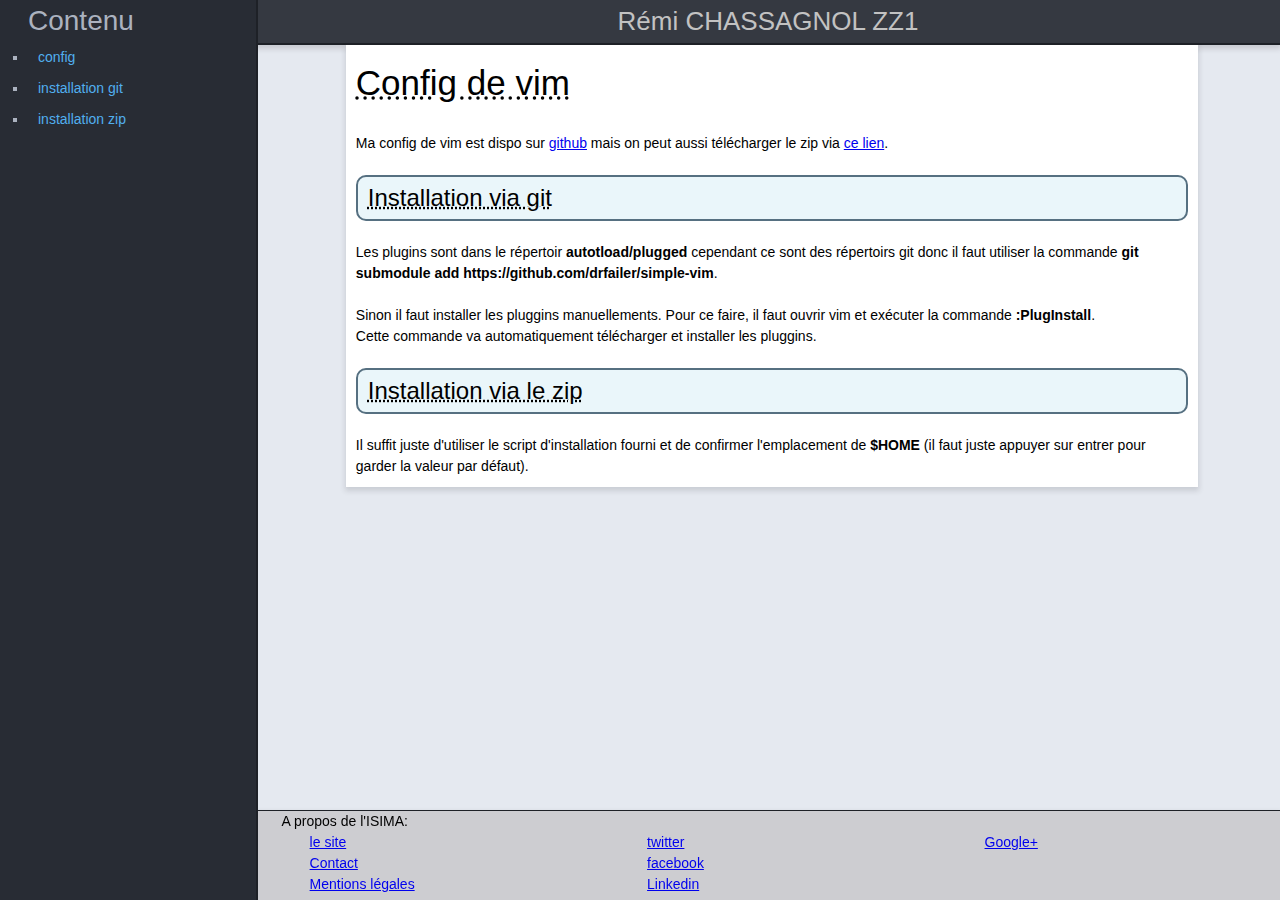
==== index.html @ ee319c52 "base" ====
<!doctype html>

<html>
  <head>
    <meta charset="utf-8"/>
    <title>Rémi CHASSAGNOL</title>
    <link rel="stylesheet" href="./styles/default.css" />
    <link rel="stylesheet" href="./styles/main-style.css" />
  </head>

  <body>
    <header>
      <h1>Rémi CHASSAGNOL ZZ1</h1>
    </header>

    <main>

    <h1 id="vimconf">Config de vim</h1>

    <p>
      Ma config de vim est dispo sur <a href="https://github.com/drfailer/simple-vim">github</a>
      mais on peut aussi télécharger le zip via <a href="./ressources/vimconf.zip">ce lien</a>.
    </p>

    <h2 id="git-install">Installation via git</h2>

    <p>
      Les plugins sont dans le répertoir <strong>autotload/plugged</strong> cependant
      ce sont des répertoirs git donc il faut utiliser la commande
      <strong>git submodule add https://github.com/drfailer/simple-vim</strong>.
    </p>

    <p>
      Sinon il faut installer les pluggins manuellements. Pour ce faire, il faut
      ouvrir vim et exécuter la commande <strong>:PlugInstall</strong>.</br>
      Cette commande va automatiquement télécharger et installer les pluggins.
    </p>

    <h2 id="zip-install">Installation via le zip</h2>

    <p>
      Il suffit juste d'utiliser le script d'installation fourni et de confirmer
      l'emplacement de <strong>$HOME</strong> (il faut juste appuyer sur entrer
      pour garder la valeur par défaut).
    </p>

    </main>

        <nav class="table-of-content">
        <ul>
            <li id="toc-title">Contenu</li>
            <li><a href="#vimconf" target="_self">config</a></li>
            <li><a href="#git-install" target="_self">installation git</a></li>
            <li><a href="#zip-install" target="_self">installation zip</a></li>
        </ul>
    </nav>

    <footer>
        <p>A propos de l'ISIMA:</p>
        <div class="footer-links">
            <ul id="footer-c1">
                <li><a href="https://www.isima.fr/">le site</a></li>
                <li><a href="https://www.isima.fr/contact/">Contact</a></li>
                <li><a href="https://www.isima.fr/mentions-legales/">Mentions légales</a></li>
                <li><a href="https://twitter.com/isima5">twitter</a></li>
                <li><a href="https://www.facebook.com/ISIMA.Auvergne">facebook</a></li>
                <li><a href="https://www.linkedin.com/school/l'isima-clermont-ferrand/">Linkedin</a></li>
                <li><a href="https://plus.google.com/+ISIMAClermontFerrand/">Google+</a></li>
            </ul>
        </div>
    </footer>

  </body>
</html>
---- styles/default.css ----
/* ----------------------------- */
/* ==reset */
/* ----------------------------- */

/* base font-size corresponds to 10px and is adapted to rem unit */
html {
	font-size: 62.5%;
}
body {
	background-color: #fff;
	color: #000;
	font-family: "Century Gothic", helvetica, arial, sans-serif;
	font-size: 1.4em; /* equiv 14px */
	line-height: 1.5; /* adapt to your design */
}

/* font-sizing for content */
/* preserve vertical-rythm, thanks to http://soqr.fr/vertical-rhythm/ */
p,
ul,
ol,
dl,
blockquote,
pre,
td,
th,
label,
textarea,
caption,
details,
figure,
hgroup {
	font-size: 1em; /* equiv 14px */
	line-height: 1.5;
	margin: 1.5em 0 0;
}
h1, .h1-like {
	font-size: 1.8571em; /* equiv 26px */
	font-weight: normal;
	line-height: 1.6154em;
	margin: .8077em 0 0 0;
}
h2, .h2-like {
	font-size: 1.7143em; /* equiv 24px */
	font-weight: normal;
	line-height: 1.75em;
	margin: .875em 0 0 0;
}
h3, .h3-like {
	font-size: 1.5714em; /* equiv 22px */
	font-weight: normal;
	line-height: 1.909em;
	margin: .9545em 0 0 0;
}
h4, .h4-like {
	font-size: 1.4286em; /* equiv 20px */
	font-weight: normal;
	line-height: 1.05em;
	margin:  1.05em 0 0 0;
}
h5, .h5-like {
	font-size: 1.2857em; /* equiv 18px */
	font-weight: normal;
	line-height: 1.1667em;
	margin:  1.1667em 0 0 0;
}
h6, .h6-like {
	font-size: 1.1429em; /* equiv 16px */
	font-weight: normal;
	line-height: 1.3125em;
	margin:  1.3125em 0 0 0;
}

/* alternate font-sizing */
.smaller {
	font-size: .7143em; /* equiv 10px */
	line-height: 2.1em;
}
.small {
	font-size: .8571em; /* equiv 12px */
	line-height: 1.75em;
}
.big {
	font-size: 1.1429em; /* equiv 16px */
	line-height: 1.3125em;
}
.bigger {
	font-size: 1.2857em; /* equiv 18px */
	line-height: 1.1667em;
}
.biggest {
	font-size: 1.4286em; /* equiv 20px */
	line-height: 1.05em;
}

/* soft reset */
html,
body,
textarea,
figure,
label {
	margin: 0;
	padding: 0;
}
ul,
ol {
	padding-left: 2em;
}
code,
pre,
samp {
	white-space: pre-wrap;
	font-family: consolas, 'DejaVu Sans Mono', courier, monospace;
}
code { line-height: 1em; }
table { margin-bottom: 1.5em; }

/* avoid top margins on first content element */
p:first-child,
ul:first-child,
ol:first-child,
dl:first-child,
blockquote:first-child,
pre:first-child,
h1:first-child,
h2:first-child,
h3:first-child,
h4:first-child,
h5:first-child,
h6:first-child {
	margin-top: 0;
}

/* avoid margins on nested elements */
li p,
li ul,
li ol {
	margin-top: 0;
	margin-bottom: 0;
}

/* HTML5 tags */
article, aside, details, figcaption, figure, footer, header, hgroup, nav, section {
	display: block;
}

/* max values */
img, table, td, blockquote, code, pre, textarea, input, video {
	max-width: 100%;
}

/* you shall not pass */
div, textarea, table, td, th, code, pre, samp {
	word-wrap: break-word;
	-webkit-hyphens: auto;
	-moz-hyphens: auto;
	-ms-hyphens: auto;
	-o-hyphens: auto;
	hyphens: auto;
}

/* pictures */
img {
	width: auto;
	height: auto;
	vertical-align: middle;
}
a img { border: 0; }

/* scripts */
body > script {display: none !important;}

/* skip-links */
.skip-links {
	position: absolute;
}
.skip-links a {
	position: absolute;
	left: -9999px;
	padding: 0.5em;
	background: #000;
	color:#fff;
	text-decoration: none;
}
.skip-links a:focus {
	position: static;
}


/* --- STYLES DE BASE SUPPLÉMENTAIRES --- */

/* Met en évidence les abréviations (ayant un attribut title) */
abbr[title] {
  border-bottom: 1px dotted;
  cursor: help;
}

/* Met en évidence les citations */
blockquote {
  margin: .75em 0 .75em 20px;
  padding: 0 0 0 10px;
  border-left: solid 2px #ddd;
}
q, cite {
  font-style: italic;
}
q cite, q q {
  font-style: normal
}

/* Supprime les guillemets automatiques (citations courtes) */
q {
  quotes: none;
}
q:before, q:after {
  content: ""; /* Nécessaire pour Safari/Chrome */
}

/* Rapproche les paragraphes dans les listes et citations */
blockquote p, li p {
  margin: .5em 0;
}

/* Styles de base pour les listes de définition */
dl {
  margin: .75em 0;
}
dt {
  margin: .75em 0 0 0;
  font-weight: bold;
}
dd {
  margin: .25em 0 .25em 32px;
}

/* Mise en forme simple pour les tableaux */
table {
  margin: 0;
  border: 1px solid gray; /* Pas de bordure = "none". */
  border-collapse: collapse; /* Valeur par défaut: "separate". */
  border-spacing: 0;
}
table td, table th {
  padding: 4px; /* Pas de retrait autour du texte = "0". */
  border: 1px solid #ccc; /* Pas de bordure = "none". */
  vertical-align: top; /* Valeur par défaut: "middle" */
}

/* Conteneurs sémantiques de HTML 5 */
article, aside, dialog, figure, footer, header,
hgroup, menu, nav, section {
  display: block;
}
---- styles/main-style.css ----
/* main css stylesheet */

/*
body {
  background-color: #e7e9eb;
  padding: 0 0 0 0;
  margin: 0;
}


h1 {
  text-align: center;
}

h2 {
  text-decoration: underline dotted;
  margin-left: 20px;
}
*/


/* body */

body {
  background-color: #e5e9f0;
}

/* footer */

footer {
  position: fixed;
  bottom: 0;
  background-color: #cdcdd1;
  width: 100%;
  border-top: 1px #1E2127 solid;
  box-shadow: 0 3px 5px 1px rgba(54, 50, 57, 0.16);
  padding-bottom: 5px;
  z-index: -100;
}

div.footer-links {
  columns: 3;
}

footer ul {
  list-style-type: none;
  height: 10px;
  width: 60%;
  margin-bottom: 20px;
  margin-top: 0;
}

/* Table of content */

.table-of-content
{
  height: 85px;
  width: 100%;
  max-width: 300px;
  top: 0;
  left: 0;
  border-right: 2px #1E2127 solid;
  background-color: #282C34;
  position: fixed;
  overflow-y: auto;
  overflow-x: hidden;
}

#toc-title
{
  list-style-type: none;
  font-size: 200%;
}

nav[class="table-of-content"] a
{
  transition-property:background-color;
  transition-duration: 0.5s;
  color : #51afef;
}

nav[class="table-of-content"] a:hover
{
  background-color : #2F323A;
}

.table-of-content ul
{
  list-style-type: square;
  width: auto;
  color: #ABB2BF;
  display: block;
  columns: 2;
}

.table-of-content a
{
  padding: 5px 5px 5px 10px;
  text-decoration: none;
  display: block;
}

:target
{
  background-color : #D4DBFC;
}

nav[class="table-of-content"] a:visited
{
  color : #51afef;
}


/* Bouton connection */

a.connection-button {
  border-radius: 10px;
  border: 1px solid black;
  box-shadow: 0 3px 5px 1px rgba(0, 0, 0, 0.16);
  background-color: #222bbc;
  padding: 2px 2px 2px 2px;
  display: flex;
  justify-content: center;
  margin-left: 30%;
  margin-right: 30%;
  margin-top: 5%;
  min-width: 40%;
}

a.connection-button:hover {
  background-color: #464dbf;
}


/* Access to other pages */

aside {
  width: 100%;
  margin-top: 1%;
  margin-bottom: 1%;
}

aside nav {
  display: flex;
  justify-content: center;
  flex-direction: row;
  list-style-type: none;
}

div.link-form {
  width: 100%;
  margin-top: 1%;
  margin-bottom: 1%;
  display: flex;
  justify-content: center;
  flex-direction: row;
  list-style-type: none;
}

#left-link {
  display: flex;
  justify-content: center;
  width: 50%;
  border-radius: 10px;
  border: solid 1px rgb(49, 52, 64);
  background-color: #ffffff;
  box-shadow: 0 3px 5px 1px rgba(64, 60, 67, 0.16);
  margin-right: 1%;
  text-decoration: none;
}

#right-link {
  display: flex;
  justify-content: center;
  width: 50%;
  border-radius: 10px;
  border: solid 1px rgb(49, 52, 64);
  background-color: #ffffff;
  box-shadow: 0 3px 5px 1px rgba(64, 60, 67, 0.16);
  margin-left: 1%;
  text-decoration: none;
}

#right-link:hover {
  background-color: #adb1c6;
}

#left-link:hover {
  background-color: #adb1c6;
}

/* Main */

main {
  padding: 0.8% 0.8% 0.8% 0.8%;
  display: flex;
  flex-direction: column;
  justify-content: right;
  box-shadow: 0 3px 5px 1px rgba(64, 60, 67, 0.16);
  background-color: #ffffff;
}

main h1 {
  font-size: 250%;
  text-decoration: underline dotted;
}

main h2
{
  text-decoration: underline dotted;
  border-radius: 10px;
  border: 2px solid #567081;
  padding-left: 10px;
  background-color: #EAF6FA;
}

main h3 {
  margin-left: 20px;
  font-size: 180%;
  text-decoration: underline;
}

main h4 {
  margin-left: 40px;
}


/* Header */

header {
  background-color: #353941;
  width: 100%;
  border-bottom: 2px #1E2127 solid;
  box-shadow: 0 3px 5px 1px rgba(54, 50, 57, 0.16);
}

header h1 {
  color: #c2c2c2;
  display: flex;
  justify-content: center;
  margin-bottom: 1px;
  margin-left: 20%;
}

header h2 {
  color: #c2c2c2;
  display: flex;
  justify-content: center;
  margin-top: 0;
  margin-left: 20%;
}

header h1[class="formulaire"] {
  margin-left: 0;
}

header noscript {
  color: #c2c2c2;
  display: flex;
  justify-content: center;
  margin-top: 0;
  margin-left: 20%;
}

/* article */

article {
  overflow: hidden;
  margin-top:10px;
  margin-bottom:10px;
  margin-left: 10px;
  width: 85%;
}

article ul {
  margin-left: 20px;
}

article > * {
  padding: 2px 10px 2px 10px;
}

div.intro {
  overflow: hidden;
  margin-top:10px;
  margin-bottom:10px;
  margin-left: 10px;
  width: 85%;
  padding: 2px 10px 2px 10px;
}

/* figure */

#logo-isima {
  display: flex;
  justify-content: center;
  width: 80%;
  margin: auto;
}

figcaption {
  text-align: center;
}

/* Formulaire */

input {
  padding: 5px 5px 5px 5px;
  margin-top: 5px;
  margin-bottom: 5px;
}

label {
  text-decoration: underline dotted;
  font-size: 120%;
}

/* Media queries */

@media (min-width:65em) {
  .table-of-content {
    height: 100%;
    width: 20%;
    top: 0;
    left: 0;
    position: fixed;
  }

  .table-of-content ul {
    columns: 1;
  }

  main {
    width: 65%;
    margin-left: 27%;
  }

  header {
    margin-top:0;
  }

  aside {
    width: 66.5%;
    margin-left: 27%;
  }

  div.footer-links {
    margin-left: 22%;
  }

  footer p {
    margin-left: 22%;
  }
}

@media (max-width:65em) {
  .table-of-content {
    display: none;
  }

  header {
    background-color: #353941;
    width: 100%;
    box-shadow: 0 3px 5px 1px rgba(54, 50, 57, 0.16);
    border-bottom: 2px #1E2127 solid;
  }

  header h1 {
    color: #c2c2c2;
    display: flex;
    justify-content: center;
    margin-left: 0;
    margin-bottom: 1px;
  }

  header h2 {
    color: #c2c2c2;
    display: flex;
    justify-content: center;
    margin-left: 0;
    margin-top: 0;
  }

  div.footer-links {
    margin-left: 20px;
  }
}
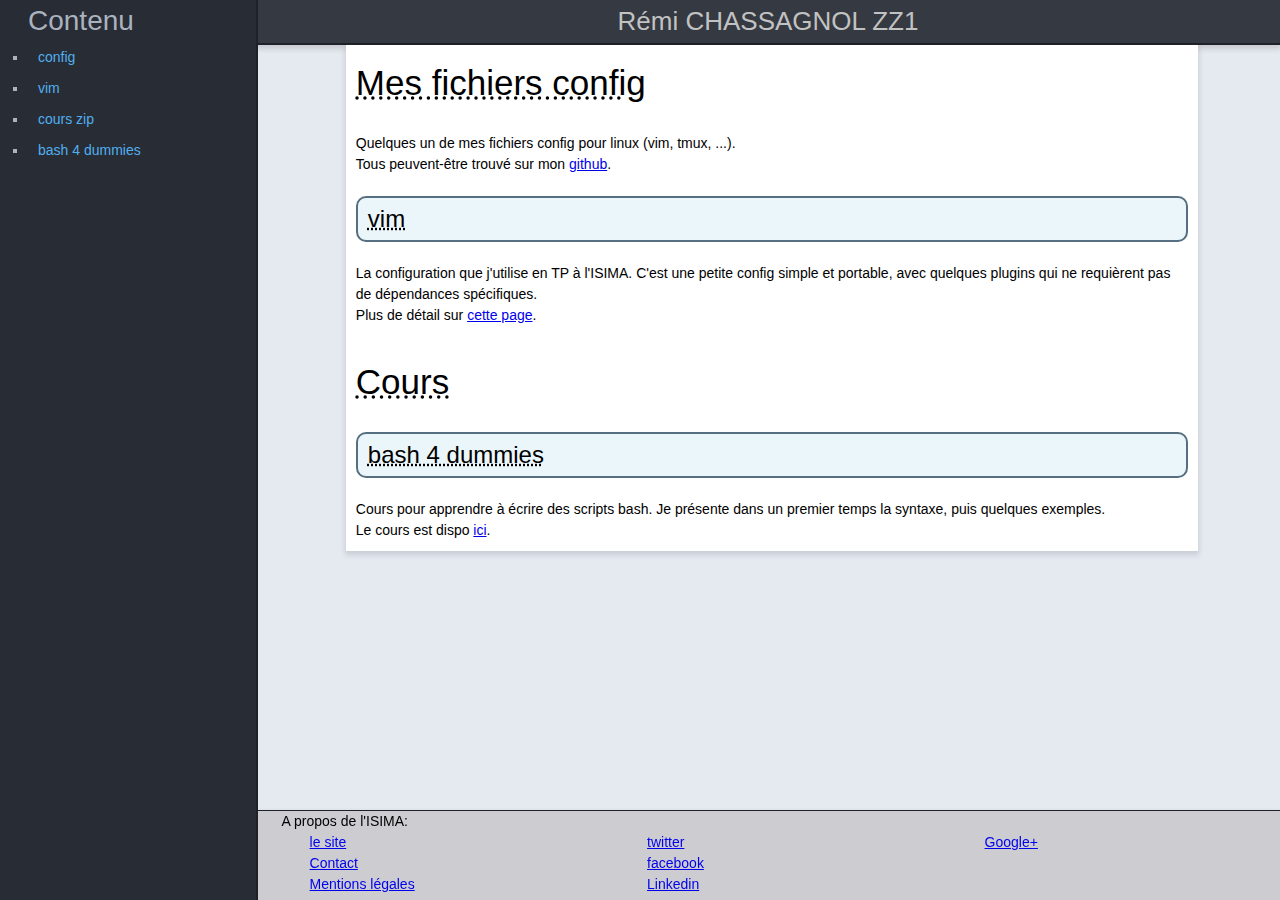
==== commit 29c05be9: "organisation + prettyprint for code" ====
--- a/index.html
+++ b/index.html
@@ -3,7 +3,7 @@
 <html>
   <head>
     <meta charset="utf-8"/>
-    <title>Rémi CHASSAGNOL</title>
+    <title>Mon Perso ISIMA</title>
     <link rel="stylesheet" href="./styles/default.css" />
     <link rel="stylesheet" href="./styles/main-style.css" />
   </head>
@@ -15,33 +15,30 @@
 
     <main>
 
-    <h1 id="vimconf">Config de vim</h1>
+    <h1 id="config">Mes fichiers config</h1>
 
     <p>
-      Ma config de vim est dispo sur <a href="https://github.com/drfailer/simple-vim">github</a>
-      mais on peut aussi télécharger le zip via <a href="./ressources/vimconf.zip">ce lien</a>.
+    Quelques un de mes fichiers config pour linux (vim, tmux, ...). </br>
+    Tous peuvent-être trouvé sur mon <a href="https://github.com/drfailer">github</a>.
     </p>
 
-    <h2 id="git-install">Installation via git</h2>
+    <h2 id="vimconf">vim</h2>
 
     <p>
-      Les plugins sont dans le répertoir <strong>autotload/plugged</strong> cependant
-      ce sont des répertoirs git donc il faut utiliser la commande
-      <strong>git submodule add https://github.com/drfailer/simple-vim</strong>.
+      La configuration que j'utilise en TP à l'ISIMA. C'est une petite config
+      simple et portable, avec quelques plugins qui ne requièrent pas de
+      dépendances spécifiques. </br>
+      Plus de détail sur <a href="./www/other/vimconf.html">cette page</a>.
     </p>
 
-    <p>
-      Sinon il faut installer les pluggins manuellements. Pour ce faire, il faut
-      ouvrir vim et exécuter la commande <strong>:PlugInstall</strong>.</br>
-      Cette commande va automatiquement télécharger et installer les pluggins.
-    </p>
+    <h1 id="cours">Cours</h1>
 
-    <h2 id="zip-install">Installation via le zip</h2>
+    <h2 id="cours-bash">bash 4 dummies</h2>
 
     <p>
-      Il suffit juste d'utiliser le script d'installation fourni et de confirmer
-      l'emplacement de <strong>$HOME</strong> (il faut juste appuyer sur entrer
-      pour garder la valeur par défaut).
+      Cours pour apprendre à écrire des scripts bash. Je présente dans un
+      premier temps la syntaxe, puis quelques exemples. </br>
+      Le cours est dispo <a href="./www/cours/cours-bash.html">ici</a>.
     </p>
 
     </main>
@@ -49,9 +46,10 @@
         <nav class="table-of-content">
         <ul>
             <li id="toc-title">Contenu</li>
-            <li><a href="#vimconf" target="_self">config</a></li>
-            <li><a href="#git-install" target="_self">installation git</a></li>
-            <li><a href="#zip-install" target="_self">installation zip</a></li>
+            <li><a href="#config" target="_self">config</a></li>
+            <li><a href="#vimconf" target="_self">vim</a></li>
+            <li><a href="#cours" target="_self">cours zip</a></li>
+            <li><a href="#cours-bash" target="_self">bash 4 dummies</a></li>
         </ul>
     </nav>
 
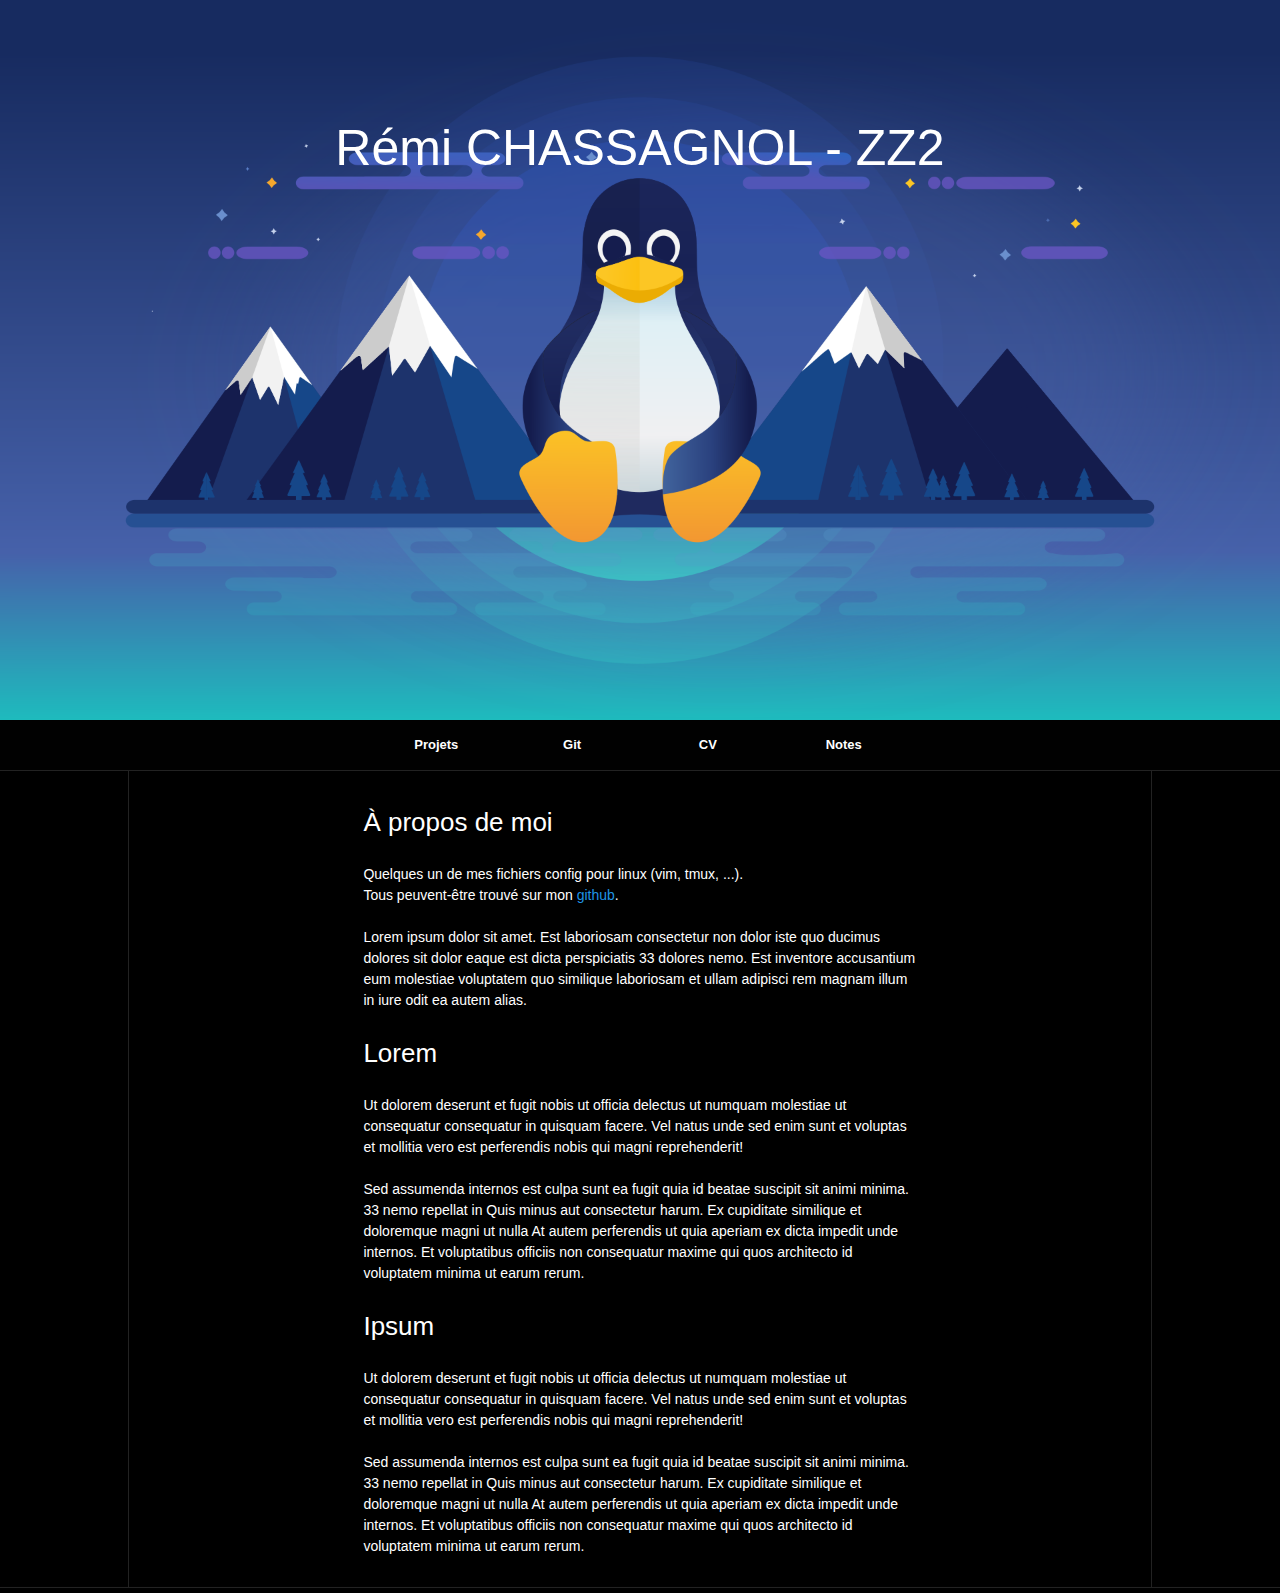
==== commit cf70ccb8: "RESTART" ====
--- a/index.html
+++ b/index.html
@@ -3,69 +3,128 @@
 <html>
   <head>
     <meta charset="utf-8"/>
-    <title>Mon Perso ISIMA</title>
+    <title>Perso ISIMA - Rémi CHASSAGNOL</title>
     <link rel="stylesheet" href="./styles/default.css" />
     <link rel="stylesheet" href="./styles/main-style.css" />
+    <link rel="stylesheet" href="./styles/menu.css" />
   </head>
 
   <body>
     <header>
-      <h1>Rémi CHASSAGNOL ZZ1</h1>
+      <title>Rémi CHASSAGNOL - ZZ2</title>
     </header>
 
     <main>
 
-    <h1 id="config">Mes fichiers config</h1>
+      <!-- Title + image -->
+      <div id="titlebg">
+	<img src="./ressources/img/linux.png" alt="background image" />
+	<h1 id="center">Rémi CHASSAGNOL - ZZ2</h1>
+      </div>
 
-    <p>
-    Quelques un de mes fichiers config pour linux (vim, tmux, ...). </br>
-    Tous peuvent-être trouvé sur mon <a href="https://github.com/drfailer">github</a>.
-    </p>
+      <!-- Menu -->
+      <div id="wrap">
+	<ul class="navbar">
+	  <li>
+	    <a href="#">Projets</a>
+	    <ul>
+	      <li><a href="#">Projet ZZ1</a></li>
+	      <li><a href="#">My github</a></li>
+	      <li><a href="#">My config files</a></li>
+	    </ul>
+	  </li>
+	  <li><a href="https://github.com/drfailer">Git</a></li>
+	  <li><a href="#">CV</a></li>
+	  <li>
+	    <a href="#">Notes</a>
+	    <ul>
+	      <li><a href="#">bash</a></li>
+	      <li><a href="#">linux</a></li>
+	      <li><a href="#">haskell</a></li>
+	      <li><a href="#">rust</a></li>
+	      <li><a href="#">protfolio</a></li>
+	    </ul>
+	  </li>
+	</ul>
+      </div>
+      
+      <!-- Main content (centered on a smaller area) -->
+      <div class="content">
 
-    <h2 id="vimconf">vim</h2>
+	<h1 id="config">À propos de moi</h1>
 
-    <p>
-      La configuration que j'utilise en TP à l'ISIMA. C'est une petite config
-      simple et portable, avec quelques plugins qui ne requièrent pas de
-      dépendances spécifiques. </br>
-      Plus de détail sur <a href="./www/other/vimconf.html">cette page</a>.
-    </p>
+	<p>
+	  Quelques un de mes fichiers config pour linux (vim, tmux, ...). </br>
+	  Tous peuvent-être trouvé sur mon <a href="https://github.com/drfailer">github</a>.
+	</p>
 
-    <h1 id="cours">Cours</h1>
+	<p>
+	  Lorem ipsum dolor sit amet. Est laboriosam consectetur non dolor iste
+	  quo ducimus dolores sit dolor eaque est dicta perspiciatis 33 dolores
+	  nemo. Est inventore accusantium eum molestiae voluptatem quo similique
+	  laboriosam et ullam adipisci rem magnam illum in iure odit ea autem
+	  alias.
+	</p>
 
-    <h2 id="cours-bash">bash 4 dummies</h2>
+	<h1 id="config">Lorem</h1>
+	
+	<p>
+	  Ut dolorem deserunt et fugit nobis ut officia delectus ut numquam
+	  molestiae ut consequatur consequatur in quisquam facere. Vel natus
+	  unde sed enim sunt et voluptas et mollitia vero est perferendis nobis
+	  qui magni reprehenderit!
+	</p>
+	
+	<p>
+	  Sed assumenda internos est culpa sunt ea fugit quia id beatae suscipit
+	  sit animi minima. 33 nemo repellat in Quis minus aut consectetur
+	  harum. Ex cupiditate similique et doloremque magni ut nulla At autem
+	  perferendis ut quia aperiam ex dicta impedit unde internos. Et
+	  voluptatibus officiis non consequatur maxime qui quos architecto id
+	  voluptatem minima ut earum rerum.
+	</p>
 
-    <p>
-      Cours pour apprendre à écrire des scripts bash. Je présente dans un
-      premier temps la syntaxe, puis quelques exemples. </br>
-      Le cours est dispo <a href="./www/cours/cours-bash.html">ici</a>.
-    </p>
+	<h1 id="config">Ipsum</h1>
+	
+	<p>
+	  Ut dolorem deserunt et fugit nobis ut officia delectus ut numquam
+	  molestiae ut consequatur consequatur in quisquam facere. Vel natus
+	  unde sed enim sunt et voluptas et mollitia vero est perferendis nobis
+	  qui magni reprehenderit!
+	</p>
+	
+	<p>
+	  Sed assumenda internos est culpa sunt ea fugit quia id beatae suscipit
+	  sit animi minima. 33 nemo repellat in Quis minus aut consectetur
+	  harum. Ex cupiditate similique et doloremque magni ut nulla At autem
+	  perferendis ut quia aperiam ex dicta impedit unde internos. Et
+	  voluptatibus officiis non consequatur maxime qui quos architecto id
+	  voluptatem minima ut earum rerum.
+	</p>
 
+      </div>
+      
     </main>
 
-        <nav class="table-of-content">
-        <ul>
-            <li id="toc-title">Contenu</li>
-            <li><a href="#config" target="_self">config</a></li>
-            <li><a href="#vimconf" target="_self">vim</a></li>
-            <li><a href="#cours" target="_self">cours zip</a></li>
-            <li><a href="#cours-bash" target="_self">bash 4 dummies</a></li>
-        </ul>
-    </nav>
+    <!-- <nav class="table-of-content"> -->
+    <!--   <ul> -->
+    <!-- 	<li><a href="#config" target="_self">À propos de moi</a></li> -->
+    <!--   </ul> -->
+    <!-- </nav> -->
 
     <footer>
-        <p>A propos de l'ISIMA:</p>
-        <div class="footer-links">
-            <ul id="footer-c1">
-                <li><a href="https://www.isima.fr/">le site</a></li>
-                <li><a href="https://www.isima.fr/contact/">Contact</a></li>
-                <li><a href="https://www.isima.fr/mentions-legales/">Mentions légales</a></li>
-                <li><a href="https://twitter.com/isima5">twitter</a></li>
-                <li><a href="https://www.facebook.com/ISIMA.Auvergne">facebook</a></li>
-                <li><a href="https://www.linkedin.com/school/l'isima-clermont-ferrand/">Linkedin</a></li>
-                <li><a href="https://plus.google.com/+ISIMAClermontFerrand/">Google+</a></li>
-            </ul>
-        </div>
+      <!-- <h6 id="footer-title">A propos de l'ISIMA:</h6> -->
+      <!-- <div class="footer-links"> -->
+      <!-- 	<ul id="footer-c1"> -->
+      <!-- 	  <li><a href="https://www.isima.fr/">le site</a></li> -->
+      <!-- 	  <li><a href="https://www.isima.fr/contact/">Contact</a></li> -->
+      <!-- 	  <li><a href="https://www.isima.fr/mentions-legales/">Mentions légales</a></li> -->
+      <!-- 	  <li><a href="https://twitter.com/isima5">twitter</a></li> -->
+      <!-- 	  <li><a href="https://www.facebook.com/ISIMA.Auvergne">facebook</a></li> -->
+      <!-- 	  <li><a href="https://www.linkedin.com/school/l'isima-clermont-ferrand/">Linkedin</a></li> -->
+      <!-- 	  <li><a href="https://plus.google.com/+ISIMAClermontFerrand/">Google+</a></li> -->
+      <!-- 	</ul> -->
+      <!-- </div> -->
     </footer>
 
   </body>
--- a/styles/default.css
+++ b/styles/default.css
@@ -1,14 +1,17 @@
-/* ----------------------------- */
-/* ==reset */
-/* ----------------------------- */
+/* --------------------------------------------------------------------------------- */
+/* BASIC STYLESHEET                                                                  */
+/* url: https://www.alsacreations.com/astuce/lire/654-feuille-de-styles-de-base.html */
+/* --------------------------------------------------------------------------------- */
 
 /* base font-size corresponds to 10px and is adapted to rem unit */
 html {
 	font-size: 62.5%;
 }
 body {
-	background-color: #fff;
-	color: #000;
+	background-color: 
+#fff;
+	color: 
+#000;
 	font-family: "Century Gothic", helvetica, arial, sans-serif;
 	font-size: 1.4em; /* equiv 14px */
 	line-height: 1.5; /* adapt to your design */
@@ -27,8 +30,8 @@
 label,
 textarea,
 caption,
-details,
-figure,
+details, 
+figure, 
 hgroup {
 	font-size: 1em; /* equiv 14px */
 	line-height: 1.5;
@@ -106,7 +109,7 @@
 ol {
 	padding-left: 2em;
 }
-code,
+code, 
 pre,
 samp {
 	white-space: pre-wrap;
@@ -178,14 +181,15 @@
 	position: absolute;
 	left: -9999px;
 	padding: 0.5em;
-	background: #000;
-	color:#fff;
+	background: 
+#000;
+	color:
+#fff;
 	text-decoration: none;
 }
 .skip-links a:focus {
 	position: static;
 }
-
 
 /* --- STYLES DE BASE SUPPLÉMENTAIRES --- */
 
@@ -199,7 +203,8 @@
 blockquote {
   margin: .75em 0 .75em 20px;
   padding: 0 0 0 10px;
-  border-left: solid 2px #ddd;
+  border-left: solid 2px 
+#ddd;
 }
 q, cite {
   font-style: italic;
@@ -236,13 +241,15 @@
 /* Mise en forme simple pour les tableaux */
 table {
   margin: 0;
-  border: 1px solid gray; /* Pas de bordure = "none". */
+  border: 1px solid 
+gray; /* Pas de bordure = "none". */
   border-collapse: collapse; /* Valeur par défaut: "separate". */
   border-spacing: 0;
 }
 table td, table th {
   padding: 4px; /* Pas de retrait autour du texte = "0". */
-  border: 1px solid #ccc; /* Pas de bordure = "none". */
+  border: 1px solid 
+#ccc; /* Pas de bordure = "none". */
   vertical-align: top; /* Valeur par défaut: "middle" */
 }
 
--- a/styles/main-style.css
+++ b/styles/main-style.css
@@ -1,41 +1,67 @@
 /* main css stylesheet */
+body {
+    margin: 0;
+    background-color: black;
+}
 
-/*
-body {
-  background-color: #e7e9eb;
-  padding: 0 0 0 0;
-  margin: 0;
+h1#center {
+    display: flex;
+    justify-content: center;
+}
+
+#titlebg {
+    position: relative;
+    text-align: center;
+    color: white;
+    /* color: black; */
+}
+
+#titlebg h1 {
+    position: absolute;
+    top: 15%;
+    left: 50%;
+    transform: translate(-50%, -50%);
+}
+
+#titlebg img {
+    margin: 0;
+    width: 100%;
 }
 
 
-h1 {
-  text-align: center;
+/* Links */
+
+a:link {
+    color: #1F94E5;
+    text-decoration: none;
 }
 
-h2 {
-  text-decoration: underline dotted;
-  margin-left: 20px;
+a:visited {
+    color: #1F94E5;
+    text-decoration: none;
 }
-*/
 
+a:hover {
+    color: #1F94E5;
+    text-decoration: underline;
+}
 
-/* body */
-
-body {
-  background-color: #e5e9f0;
+a:active {
+    color: #1F94E5;
+    text-decoration: none;
 }
 
 /* footer */
 
 footer {
-  position: fixed;
+  position: relative;
   bottom: 0;
-  background-color: #cdcdd1;
+  background-color: black;
+  color: white;
   width: 100%;
-  border-top: 1px #1E2127 solid;
+  border-top: 1px #222222 solid;
   box-shadow: 0 3px 5px 1px rgba(54, 50, 57, 0.16);
   padding-bottom: 5px;
-  z-index: -100;
 }
 
 div.footer-links {
@@ -50,338 +76,55 @@
   margin-top: 0;
 }
 
-/* Table of content */
+/* Media queries */
 
-.table-of-content
-{
-  height: 85px;
-  width: 100%;
-  max-width: 300px;
-  top: 0;
-  left: 0;
-  border-right: 2px #1E2127 solid;
-  background-color: #282C34;
-  position: fixed;
-  overflow-y: auto;
-  overflow-x: hidden;
+/* pc */
+@media (min-width:65em) {
+    /* Main title font size */
+    #titlebg h1 {
+	font-size: 50px;
+    }
+
+    /* Content */
+    .content {
+	position: relative;
+	color: white;
+	background-color: black;
+	max-width: 80%;
+	margin-left: 10%;
+	margin-right: 10%;
+	padding: 30px 50px 30px 50px;
+	/* border */
+	border-left: solid;
+	border-right: solid;
+	border-width: 1px;
+	border-color: #222222;
+    }
+
+    .content p,h1 {
+	max-width: 60%;
+	margin-left: auto;
+	margin-right: auto;
+    }
 }
 
-#toc-title
-{
-  list-style-type: none;
-  font-size: 200%;
+/* phone */
+@media (max-width:65em) {
+    /* Main title font size */
+    #titlebg h1 {
+	font-size: 15px;
+    }
+
+    /* Content */
+    .content {
+	position: relative;
+	color: white;
+	background-color: black;
+	margin-left: 10px;
+	padding: 30px 50px 30px 50px;
+    }
+
+    .content p,h1 {
+	margin-left: 10px;
+    }
 }
-
-nav[class="table-of-content"] a
-{
-  transition-property:background-color;
-  transition-duration: 0.5s;
-  color : #51afef;
-}
-
-nav[class="table-of-content"] a:hover
-{
-  background-color : #2F323A;
-}
-
-.table-of-content ul
-{
-  list-style-type: square;
-  width: auto;
-  color: #ABB2BF;
-  display: block;
-  columns: 2;
-}
-
-.table-of-content a
-{
-  padding: 5px 5px 5px 10px;
-  text-decoration: none;
-  display: block;
-}
-
-:target
-{
-  background-color : #D4DBFC;
-}
-
-nav[class="table-of-content"] a:visited
-{
-  color : #51afef;
-}
-
-
-/* Bouton connection */
-
-a.connection-button {
-  border-radius: 10px;
-  border: 1px solid black;
-  box-shadow: 0 3px 5px 1px rgba(0, 0, 0, 0.16);
-  background-color: #222bbc;
-  padding: 2px 2px 2px 2px;
-  display: flex;
-  justify-content: center;
-  margin-left: 30%;
-  margin-right: 30%;
-  margin-top: 5%;
-  min-width: 40%;
-}
-
-a.connection-button:hover {
-  background-color: #464dbf;
-}
-
-
-/* Access to other pages */
-
-aside {
-  width: 100%;
-  margin-top: 1%;
-  margin-bottom: 1%;
-}
-
-aside nav {
-  display: flex;
-  justify-content: center;
-  flex-direction: row;
-  list-style-type: none;
-}
-
-div.link-form {
-  width: 100%;
-  margin-top: 1%;
-  margin-bottom: 1%;
-  display: flex;
-  justify-content: center;
-  flex-direction: row;
-  list-style-type: none;
-}
-
-#left-link {
-  display: flex;
-  justify-content: center;
-  width: 50%;
-  border-radius: 10px;
-  border: solid 1px rgb(49, 52, 64);
-  background-color: #ffffff;
-  box-shadow: 0 3px 5px 1px rgba(64, 60, 67, 0.16);
-  margin-right: 1%;
-  text-decoration: none;
-}
-
-#right-link {
-  display: flex;
-  justify-content: center;
-  width: 50%;
-  border-radius: 10px;
-  border: solid 1px rgb(49, 52, 64);
-  background-color: #ffffff;
-  box-shadow: 0 3px 5px 1px rgba(64, 60, 67, 0.16);
-  margin-left: 1%;
-  text-decoration: none;
-}
-
-#right-link:hover {
-  background-color: #adb1c6;
-}
-
-#left-link:hover {
-  background-color: #adb1c6;
-}
-
-/* Main */
-
-main {
-  padding: 0.8% 0.8% 0.8% 0.8%;
-  display: flex;
-  flex-direction: column;
-  justify-content: right;
-  box-shadow: 0 3px 5px 1px rgba(64, 60, 67, 0.16);
-  background-color: #ffffff;
-}
-
-main h1 {
-  font-size: 250%;
-  text-decoration: underline dotted;
-}
-
-main h2
-{
-  text-decoration: underline dotted;
-  border-radius: 10px;
-  border: 2px solid #567081;
-  padding-left: 10px;
-  background-color: #EAF6FA;
-}
-
-main h3 {
-  margin-left: 20px;
-  font-size: 180%;
-  text-decoration: underline;
-}
-
-main h4 {
-  margin-left: 40px;
-}
-
-
-/* Header */
-
-header {
-  background-color: #353941;
-  width: 100%;
-  border-bottom: 2px #1E2127 solid;
-  box-shadow: 0 3px 5px 1px rgba(54, 50, 57, 0.16);
-}
-
-header h1 {
-  color: #c2c2c2;
-  display: flex;
-  justify-content: center;
-  margin-bottom: 1px;
-  margin-left: 20%;
-}
-
-header h2 {
-  color: #c2c2c2;
-  display: flex;
-  justify-content: center;
-  margin-top: 0;
-  margin-left: 20%;
-}
-
-header h1[class="formulaire"] {
-  margin-left: 0;
-}
-
-header noscript {
-  color: #c2c2c2;
-  display: flex;
-  justify-content: center;
-  margin-top: 0;
-  margin-left: 20%;
-}
-
-/* article */
-
-article {
-  overflow: hidden;
-  margin-top:10px;
-  margin-bottom:10px;
-  margin-left: 10px;
-  width: 85%;
-}
-
-article ul {
-  margin-left: 20px;
-}
-
-article > * {
-  padding: 2px 10px 2px 10px;
-}
-
-div.intro {
-  overflow: hidden;
-  margin-top:10px;
-  margin-bottom:10px;
-  margin-left: 10px;
-  width: 85%;
-  padding: 2px 10px 2px 10px;
-}
-
-/* figure */
-
-#logo-isima {
-  display: flex;
-  justify-content: center;
-  width: 80%;
-  margin: auto;
-}
-
-figcaption {
-  text-align: center;
-}
-
-/* Formulaire */
-
-input {
-  padding: 5px 5px 5px 5px;
-  margin-top: 5px;
-  margin-bottom: 5px;
-}
-
-label {
-  text-decoration: underline dotted;
-  font-size: 120%;
-}
-
-/* Media queries */
-
-@media (min-width:65em) {
-  .table-of-content {
-    height: 100%;
-    width: 20%;
-    top: 0;
-    left: 0;
-    position: fixed;
-  }
-
-  .table-of-content ul {
-    columns: 1;
-  }
-
-  main {
-    width: 65%;
-    margin-left: 27%;
-  }
-
-  header {
-    margin-top:0;
-  }
-
-  aside {
-    width: 66.5%;
-    margin-left: 27%;
-  }
-
-  div.footer-links {
-    margin-left: 22%;
-  }
-
-  footer p {
-    margin-left: 22%;
-  }
-}
-
-@media (max-width:65em) {
-  .table-of-content {
-    display: none;
-  }
-
-  header {
-    background-color: #353941;
-    width: 100%;
-    box-shadow: 0 3px 5px 1px rgba(54, 50, 57, 0.16);
-    border-bottom: 2px #1E2127 solid;
-  }
-
-  header h1 {
-    color: #c2c2c2;
-    display: flex;
-    justify-content: center;
-    margin-left: 0;
-    margin-bottom: 1px;
-  }
-
-  header h2 {
-    color: #c2c2c2;
-    display: flex;
-    justify-content: center;
-    margin-left: 0;
-    margin-top: 0;
-  }
-
-  div.footer-links {
-    margin-left: 20px;
-  }
-}
--- a/styles/menu.css
+++ b/styles/menu.css
@@ -0,0 +1,79 @@
+
+/**
+ * Menu:
+ * tutorial: https://fr.w3docs.com/snippets/css/comment-creer-un-menu-de-navigation-deroulant-avec-css.html#:~:text=%C3%80%20l'aide%20des%20propri%C3%A9t%C3%A9s,menu%20avec%20la%20propri%C3%A9t%C3%A9%20color.
+ */
+
+#wrap {
+  width: 100%;
+  height: 50px;
+  margin: 0;
+  z-index: 99;
+  position: relative;
+  background-color: #010101;
+  display: flex;
+  justify-content: center;
+  /* border */
+  border-bottom: solid;
+  border-width: 1px;
+  border-color: #222222;
+}
+
+.navbar {
+  height: 50px;
+  padding: 0;
+  margin: 0;
+  position: relative;
+}
+
+.navbar li {
+  height: auto;
+  width: 135.8px;
+  float: left;
+  text-align: center;
+  list-style: none;
+  font: normal bold 13px/1em Arial, Verdana, Helvetica;
+  padding: 0;
+  margin: 0;
+  background-color: #010101;
+}
+
+.navbar a {
+  padding: 18px 0;
+  /* border-left: 1px solid #ccc9c9; */ /* miss the right border for the last item */
+  text-decoration: none;
+  color: white;
+  display: block;
+}
+
+.navbar li:hover,
+a:hover {
+  background-color: #222222;
+}
+
+.navbar li ul {
+  display: none;
+  height: auto;
+  margin: 0;
+  padding: 0;
+}
+
+.navbar li:hover ul {
+  display: block;
+}
+
+.navbar li ul li {
+  background-color: #000000;
+}
+
+/* We can add border to the elements of sub-menus */
+/* .navbar li ul li a { */
+/*   border-left: 1px solid #000000; */
+/*   border-right: 1px solid #000000; */
+/*   border-top: 1px solid #c9d4d8; */
+/*   border-bottom: 1px solid #000000; */
+/* } */
+
+.navbar li ul li a:hover {
+  background-color: #222222;
+}
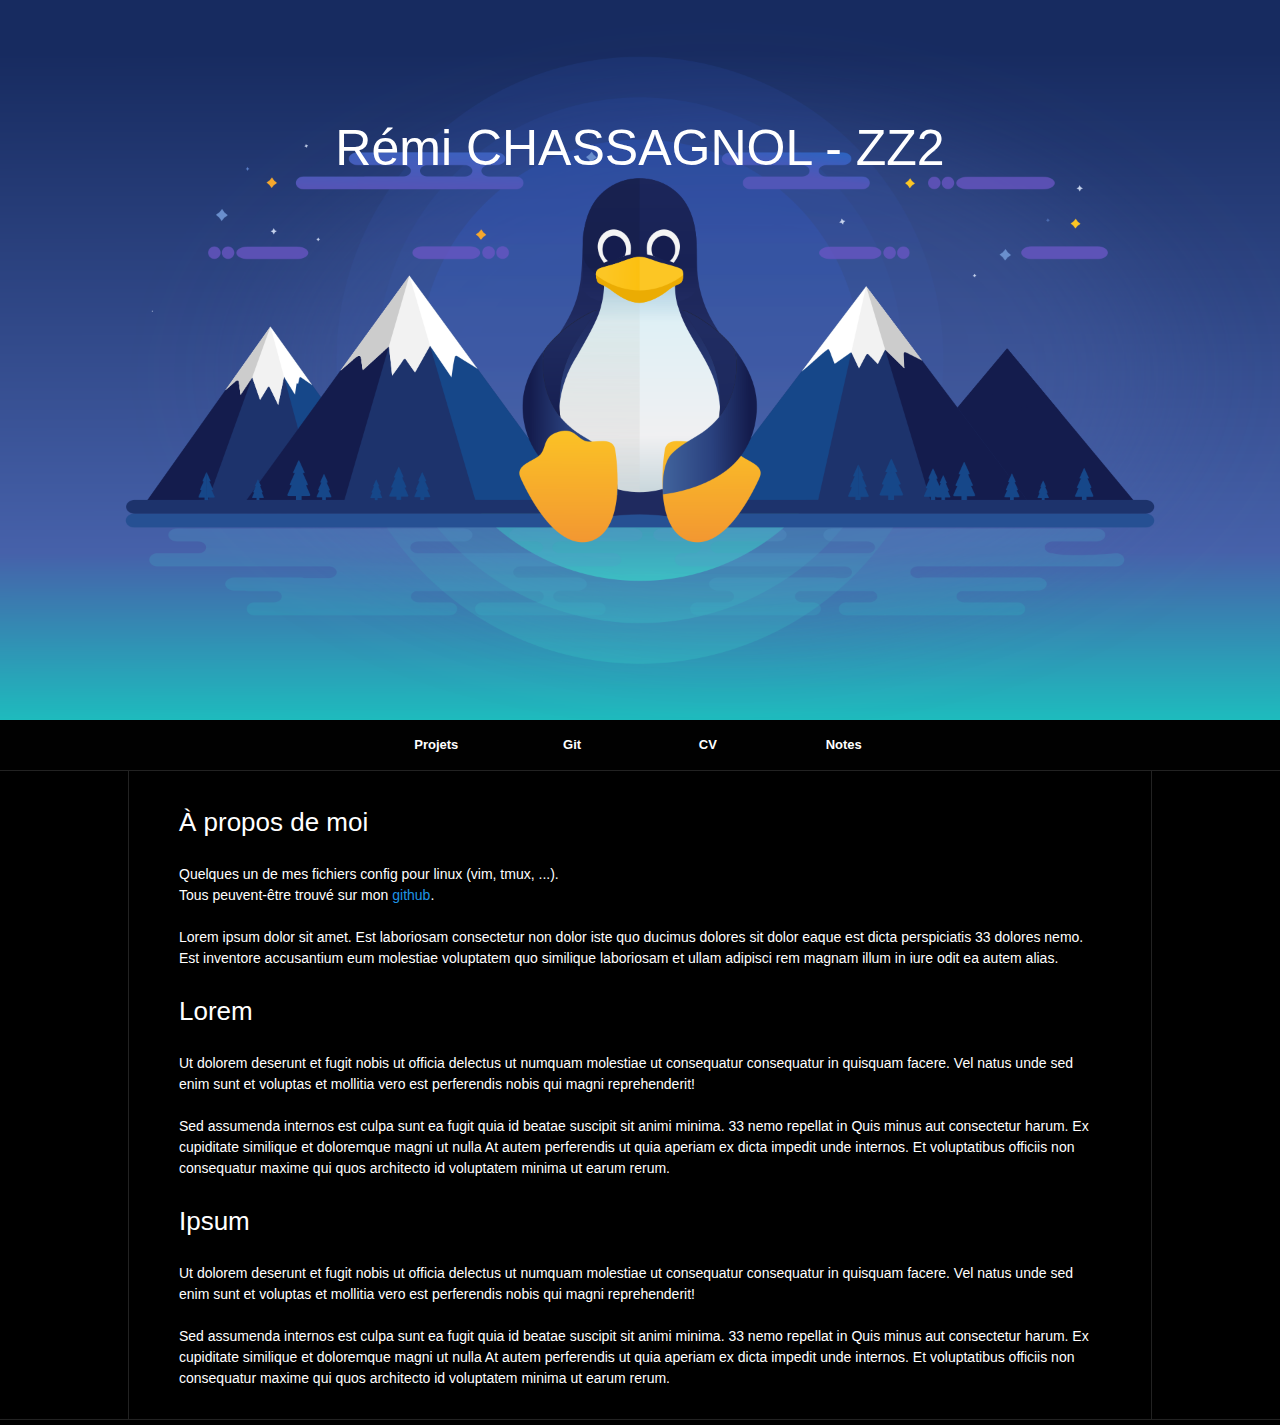
==== commit 06a4df98: "Phone version (menu button)" ====
--- a/index.html
+++ b/index.html
@@ -24,7 +24,12 @@
 
       <!-- Menu -->
       <div id="wrap">
-	<ul class="navbar">
+	<div id="phone-menu-button">
+	  <div class="icon-line"></div>
+	  <div class="icon-line"></div>
+	  <div class="icon-line"></div>
+	</div>
+	<ul id="navbarmenu" class="navbar" hidden>
 	  <li>
 	    <a href="#">Projets</a>
 	    <ul>
@@ -127,5 +132,7 @@
       <!-- </div> -->
     </footer>
 
+    <!-- script -->
+    <script type="text/javascript" src="./scripts/menu.js"></script>
   </body>
 </html>
--- a/styles/main-style.css
+++ b/styles/main-style.css
@@ -83,6 +83,7 @@
     /* Main title font size */
     #titlebg h1 {
 	font-size: 50px;
+	width: 90%;
     }
 
     /* Content */
@@ -102,7 +103,7 @@
     }
 
     .content p,h1 {
-	max-width: 60%;
+	max-width: 1000px;
 	margin-left: auto;
 	margin-right: auto;
     }
@@ -112,7 +113,8 @@
 @media (max-width:65em) {
     /* Main title font size */
     #titlebg h1 {
-	font-size: 15px;
+	font-size: 20px;
+	width: 100%;
     }
 
     /* Content */
--- a/styles/menu.css
+++ b/styles/menu.css
@@ -4,76 +4,160 @@
  * tutorial: https://fr.w3docs.com/snippets/css/comment-creer-un-menu-de-navigation-deroulant-avec-css.html#:~:text=%C3%80%20l'aide%20des%20propri%C3%A9t%C3%A9s,menu%20avec%20la%20propri%C3%A9t%C3%A9%20color.
  */
 
-#wrap {
-  width: 100%;
-  height: 50px;
-  margin: 0;
-  z-index: 99;
-  position: relative;
-  background-color: #010101;
-  display: flex;
-  justify-content: center;
-  /* border */
-  border-bottom: solid;
-  border-width: 1px;
-  border-color: #222222;
+.icon-line {
+    width: 35px;
+    height: 5px;
+    background-color: gray;
+    margin: 6px 0;
 }
 
-.navbar {
-  height: 50px;
-  padding: 0;
-  margin: 0;
-  position: relative;
+/* PC */
+@media (min-width:65em) {
+    #wrap {
+	width: 100%;
+	height: 50px;
+	margin: 0;
+	z-index: 99;
+	position: relative;
+	background-color: #010101;
+	display: flex;
+	justify-content: center;
+	/* border */
+	border-bottom: solid;
+	border-width: 1px;
+	border-color: #222222;
+    }
+
+    .navbar {
+	height: 50px;
+	padding: 0;
+	margin: 0;
+	position: relative;
+	display: flex;
+    }
+
+    .navbar li {
+	height: 50px;
+	width: 135.8px;
+	float: left;
+	text-align: center;
+	list-style: none;
+	font: normal bold 13px/1em Arial, Verdana, Helvetica;
+	padding: 0;
+	margin: 0;
+	background-color: #010101;
+    }
+
+    .navbar a {
+	padding: 18px 0;
+	/* border-left: 1px solid #ccc9c9; */ /* miss the right border for the last item */
+	text-decoration: none;
+	color: white;
+	display: block;
+    }
+
+    .navbar li:hover,
+    a:hover {
+	background-color: #222222;
+    }
+
+    .navbar li ul {
+	display: none;
+	height: auto;
+	margin: 0;
+	padding: 0;
+    }
+
+    .navbar li:hover ul {
+	display: block;
+    }
+
+    .navbar li ul li {
+	background-color: #000000;
+    }
+
+    .navbar li ul li a:hover {
+	background-color: #222222;
+    }
+
+    /* hide menu button for phones */
+    #phone-menu-button {
+	position: absolute;
+	visibility: hidden;
+    } 
 }
 
-.navbar li {
-  height: auto;
-  width: 135.8px;
-  float: left;
-  text-align: center;
-  list-style: none;
-  font: normal bold 13px/1em Arial, Verdana, Helvetica;
-  padding: 0;
-  margin: 0;
-  background-color: #010101;
+/*******************************************************************************/
+/* Phone */
+@media (max-width:65em) {
+    #phone-menu-button {
+	margin: 5px 5px 5px 5px;
+    } 
+
+    #wrap {
+	width: 0;
+	margin: 0; /* put all elements on one column */
+	z-index: 99;
+	position: relative;
+	background-color: #010101;
+	display: flex;
+	flex-direction: column;
+	/* border */
+	border-bottom: solid;
+	border-width: 1px;
+	border-color: #222222;
+    }
+
+    .navbar {
+	height: 50px;
+	padding: 0;
+	margin: 0;
+	position: relative;
+    }
+
+    .navbar li {
+	height: 50px;
+	width: 135.8px;
+	float: left;
+	text-align: center;
+	list-style: none;
+	font: normal bold 13px/1em Arial, Verdana, Helvetica;
+	padding: 0;
+	margin: 0;
+	background-color: #010101;
+    }
+
+    .navbar a {
+	padding: 18px 0;
+	/* border-left: 1px solid #ccc9c9; */ /* miss the right border for the last item */
+	text-decoration: none;
+	color: white;
+	display: block;
+    }
+
+    .navbar li:hover,
+    a:hover {
+	background-color: #222222;
+    }
+
+    .navbar li ul {
+	display: none;
+	height: auto;
+	margin: 0;
+	padding: 0;
+	transform: translate(135.8px, -49px);
+    }
+
+    .navbar li:hover ul {
+	display: flex;
+	flex-direction: column;
+    }
+
+    .navbar li ul li {
+	background-color: #000000;
+    }
+
+    .navbar li ul li a:hover {
+	background-color: #222222;
+    }
 }
-
-.navbar a {
-  padding: 18px 0;
-  /* border-left: 1px solid #ccc9c9; */ /* miss the right border for the last item */
-  text-decoration: none;
-  color: white;
-  display: block;
-}
-
-.navbar li:hover,
-a:hover {
-  background-color: #222222;
-}
-
-.navbar li ul {
-  display: none;
-  height: auto;
-  margin: 0;
-  padding: 0;
-}
-
-.navbar li:hover ul {
-  display: block;
-}
-
-.navbar li ul li {
-  background-color: #000000;
-}
-
-/* We can add border to the elements of sub-menus */
-/* .navbar li ul li a { */
-/*   border-left: 1px solid #000000; */
-/*   border-right: 1px solid #000000; */
-/*   border-top: 1px solid #c9d4d8; */
-/*   border-bottom: 1px solid #000000; */
-/* } */
-
-.navbar li ul li a:hover {
-  background-color: #222222;
-}
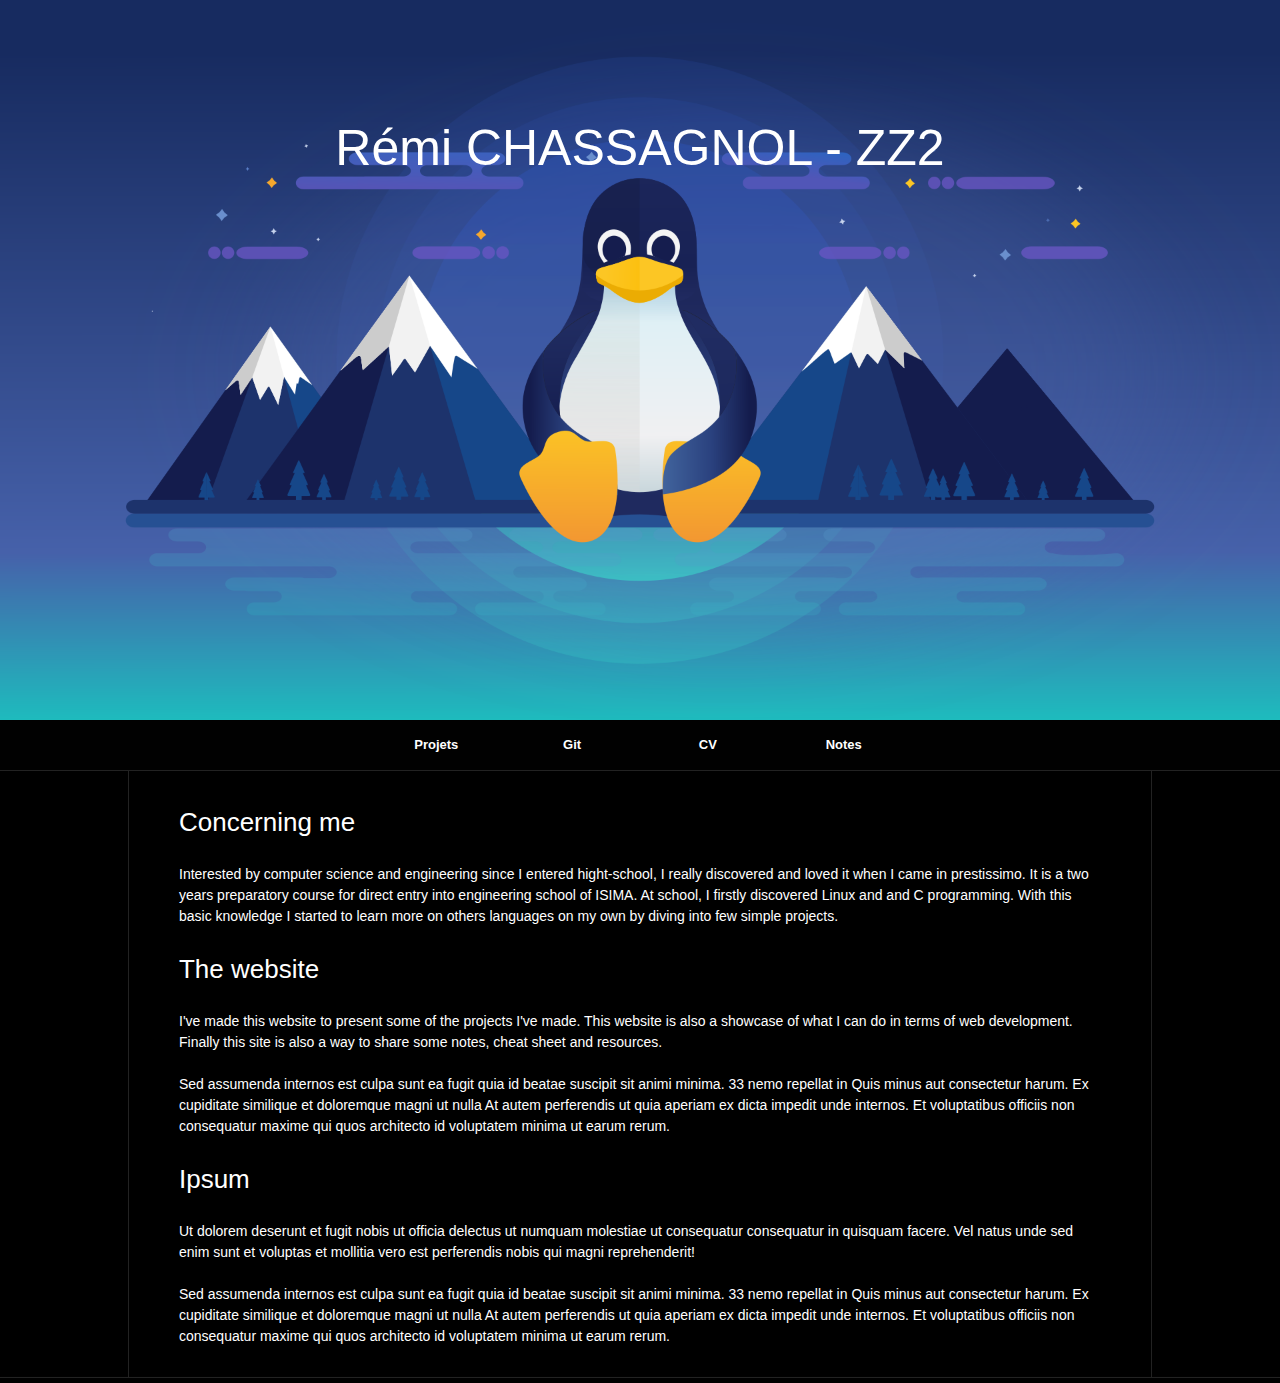
==== commit 546f319f: "adding notes + start change index" ====
--- a/index.html
+++ b/index.html
@@ -43,11 +43,9 @@
 	  <li>
 	    <a href="#">Notes</a>
 	    <ul>
-	      <li><a href="#">bash</a></li>
-	      <li><a href="#">linux</a></li>
-	      <li><a href="#">haskell</a></li>
-	      <li><a href="#">rust</a></li>
-	      <li><a href="#">protfolio</a></li>
+	      <li><a href="./www/notes/linux.html">linux</a></li>
+	      <li><a href="./www/notes/haskell.html">haskell</a></li>
+	      <li><a href="./www/notes/rust.html">rust</a></li>
 	    </ul>
 	  </li>
 	</ul>
@@ -56,28 +54,24 @@
       <!-- Main content (centered on a smaller area) -->
       <div class="content">
 
-	<h1 id="config">À propos de moi</h1>
+	<h1 id="me">Concerning me</h1>
 
 	<p>
-	  Quelques un de mes fichiers config pour linux (vim, tmux, ...). </br>
-	  Tous peuvent-être trouvé sur mon <a href="https://github.com/drfailer">github</a>.
+	  Interested by computer science and engineering since I entered
+	  hight-school, I really discovered and loved it when I came in
+	  prestissimo. It is a two years preparatory course for direct entry into
+	  engineering school of ISIMA. At school, I firstly discovered Linux and
+	  and C programming. With this basic knowledge I started to learn more
+	  on others languages on my own by diving into few simple projects.
 	</p>
 
-	<p>
-	  Lorem ipsum dolor sit amet. Est laboriosam consectetur non dolor iste
-	  quo ducimus dolores sit dolor eaque est dicta perspiciatis 33 dolores
-	  nemo. Est inventore accusantium eum molestiae voluptatem quo similique
-	  laboriosam et ullam adipisci rem magnam illum in iure odit ea autem
-	  alias.
-	</p>
-
-	<h1 id="config">Lorem</h1>
+	<h1 id="config">The website</h1>
 	
 	<p>
-	  Ut dolorem deserunt et fugit nobis ut officia delectus ut numquam
-	  molestiae ut consequatur consequatur in quisquam facere. Vel natus
-	  unde sed enim sunt et voluptas et mollitia vero est perferendis nobis
-	  qui magni reprehenderit!
+	  I've made this website to present some of the projects I've made. This
+	  website is also a showcase of what I can do in terms of web
+	  development. Finally this site is also a way to share some notes,
+	  cheat sheet and resources.
 	</p>
 	
 	<p>
--- a/styles/main-style.css
+++ b/styles/main-style.css
@@ -113,7 +113,7 @@
 @media (max-width:65em) {
     /* Main title font size */
     #titlebg h1 {
-	font-size: 20px;
+	font-size: 30px;
 	width: 100%;
     }
 
--- a/styles/menu.css
+++ b/styles/menu.css
@@ -5,27 +5,65 @@
  */
 
 .icon-line {
-    width: 35px;
-    height: 5px;
     background-color: gray;
-    margin: 6px 0;
 }
+
+#wrap {
+    margin: 0;
+    z-index: 99;
+    background-color: #010101;
+    display: flex;
+    /* border */
+    border-bottom: solid;
+    border-width: 1px;
+    border-color: #222222;
+}
+
+.navbar li {
+    float: left;
+    text-align: center;
+    list-style: none;
+    padding: 0;
+    margin: 0;
+    background-color: #010101;
+}
+
+.navbar a {
+    padding: 18px 0;
+    text-decoration: none;
+    color: white;
+    display: block;
+}
+
+.navbar li:hover,
+a:hover {
+    background-color: #222222;
+}
+
+
+.navbar li ul {
+    display: none;
+    height: auto;
+    margin: 0;
+    padding: 0;
+}
+
+.navbar li ul li {
+    background-color: #000000;
+}
+
+.navbar li ul li a:hover {
+    background-color: #222222;
+}
+
 
 /* PC */
 @media (min-width:65em) {
     #wrap {
 	width: 100%;
 	height: 50px;
-	margin: 0;
-	z-index: 99;
+	justify-content: center;
 	position: relative;
-	background-color: #010101;
-	display: flex;
-	justify-content: center;
-	/* border */
-	border-bottom: solid;
-	border-width: 1px;
-	border-color: #222222;
     }
 
     .navbar {
@@ -39,45 +77,11 @@
     .navbar li {
 	height: 50px;
 	width: 135.8px;
-	float: left;
-	text-align: center;
-	list-style: none;
 	font: normal bold 13px/1em Arial, Verdana, Helvetica;
-	padding: 0;
-	margin: 0;
-	background-color: #010101;
-    }
-
-    .navbar a {
-	padding: 18px 0;
-	/* border-left: 1px solid #ccc9c9; */ /* miss the right border for the last item */
-	text-decoration: none;
-	color: white;
-	display: block;
-    }
-
-    .navbar li:hover,
-    a:hover {
-	background-color: #222222;
-    }
-
-    .navbar li ul {
-	display: none;
-	height: auto;
-	margin: 0;
-	padding: 0;
     }
 
     .navbar li:hover ul {
 	display: block;
-    }
-
-    .navbar li ul li {
-	background-color: #000000;
-    }
-
-    .navbar li ul li a:hover {
-	background-color: #222222;
     }
 
     /* hide menu button for phones */
@@ -88,24 +92,24 @@
 }
 
 /*******************************************************************************/
-/* Phone */
-@media (max-width:65em) {
+/* Small PC */
+@media (max-width:65em)
+and (min-device-width: 500px){
+    .icon-line {
+	width: 45px;
+	height: 7px;
+	margin: 8px 0;
+    }
+
     #phone-menu-button {
-	margin: 5px 5px 5px 5px;
+	margin: 5px 5px 5px 10px;
     } 
 
     #wrap {
-	width: 0;
-	margin: 0; /* put all elements on one column */
-	z-index: 99;
-	position: relative;
-	background-color: #010101;
-	display: flex;
+	width: 0; /* put all elements on one column */
 	flex-direction: column;
-	/* border */
-	border-bottom: solid;
-	border-width: 1px;
-	border-color: #222222;
+	position: absolute;
+	top: 0;
     }
 
     .navbar {
@@ -117,47 +121,59 @@
 
     .navbar li {
 	height: 50px;
-	width: 135.8px;
-	float: left;
-	text-align: center;
-	list-style: none;
-	font: normal bold 13px/1em Arial, Verdana, Helvetica;
-	padding: 0;
-	margin: 0;
-	background-color: #010101;
-    }
-
-    .navbar a {
-	padding: 18px 0;
-	/* border-left: 1px solid #ccc9c9; */ /* miss the right border for the last item */
-	text-decoration: none;
-	color: white;
-	display: block;
-    }
-
-    .navbar li:hover,
-    a:hover {
-	background-color: #222222;
+	width: 150px;
+	font: normal 20px/1em Arial, Verdana, Helvetica;
     }
 
     .navbar li ul {
-	display: none;
-	height: auto;
-	margin: 0;
-	padding: 0;
-	transform: translate(135.8px, -49px);
+	transform: translate(150px, -56px);
     }
 
     .navbar li:hover ul {
 	display: flex;
 	flex-direction: column;
     }
+}
 
-    .navbar li ul li {
-	background-color: #000000;
+/*******************************************************************************/
+/* Phone */
+@media (max-device-width: 500px){
+    .icon-line {
+	width: 5vh;
+	height: 1vh;
+	margin: 1vh 0;
     }
 
-    .navbar li ul li a:hover {
-	background-color: #222222;
+    #phone-menu-button {
+	margin: 5px 5px 5px 10px;
+    } 
+
+    #wrap {
+	width: 0; /* put all elements on one column */
+	flex-direction: column;
+	position: absolute;
+	top: 0;
+    }
+
+    .navbar {
+	height: 50px;
+	padding: 0;
+	margin: 0;
+	position: relative;
+    }
+
+    .navbar li {
+	height: 5vh;
+	width: 20vh;
+	font: normal 3vh Arial, Verdana, Helvetica;
+    }
+
+    .navbar li ul {
+	transform: translate(20vh, -5vh);
+    }
+
+    .navbar li:hover ul {
+	display: flex;
+	flex-direction: column;
     }
 }
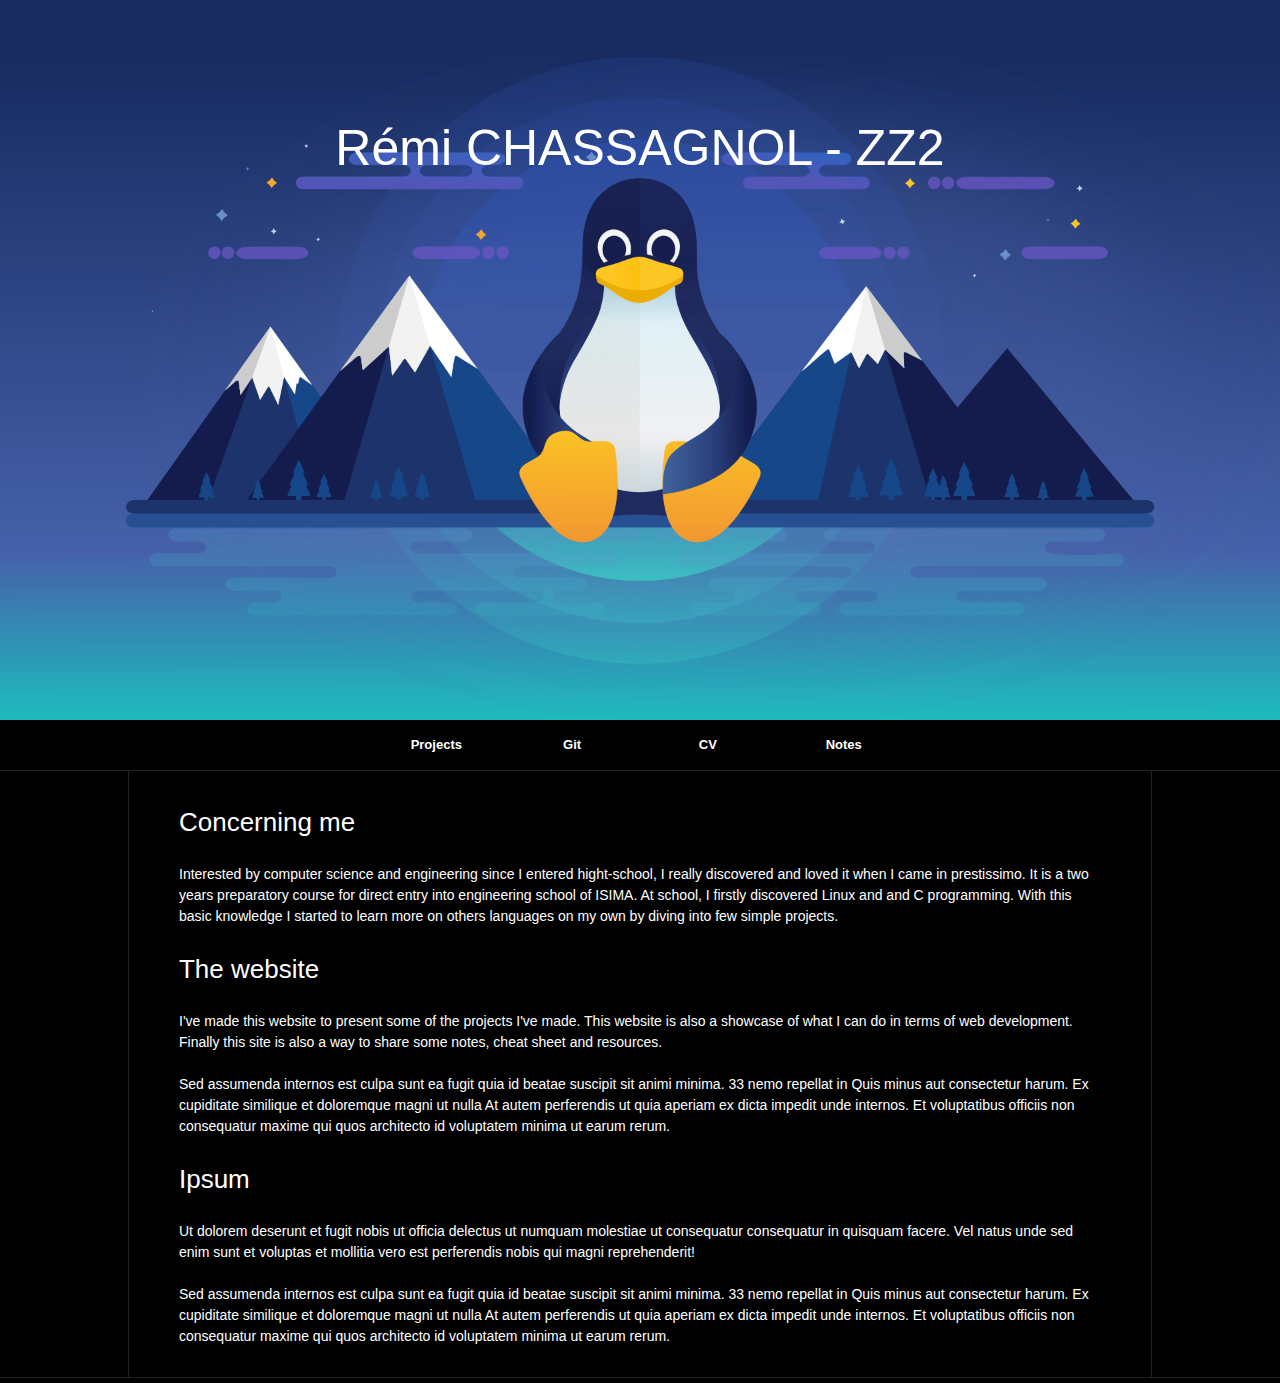
==== commit ec9e0aa2: "orthograph" ====
--- a/index.html
+++ b/index.html
@@ -31,9 +31,9 @@
 	</div>
 	<ul id="navbarmenu" class="navbar" hidden>
 	  <li>
-	    <a href="#">Projets</a>
+	    <a href="#">Projects</a>
 	    <ul>
-	      <li><a href="#">Projet ZZ1</a></li>
+	      <li><a href="#">ZZ1 Project</a></li>
 	      <li><a href="#">My github</a></li>
 	      <li><a href="#">My config files</a></li>
 	    </ul>
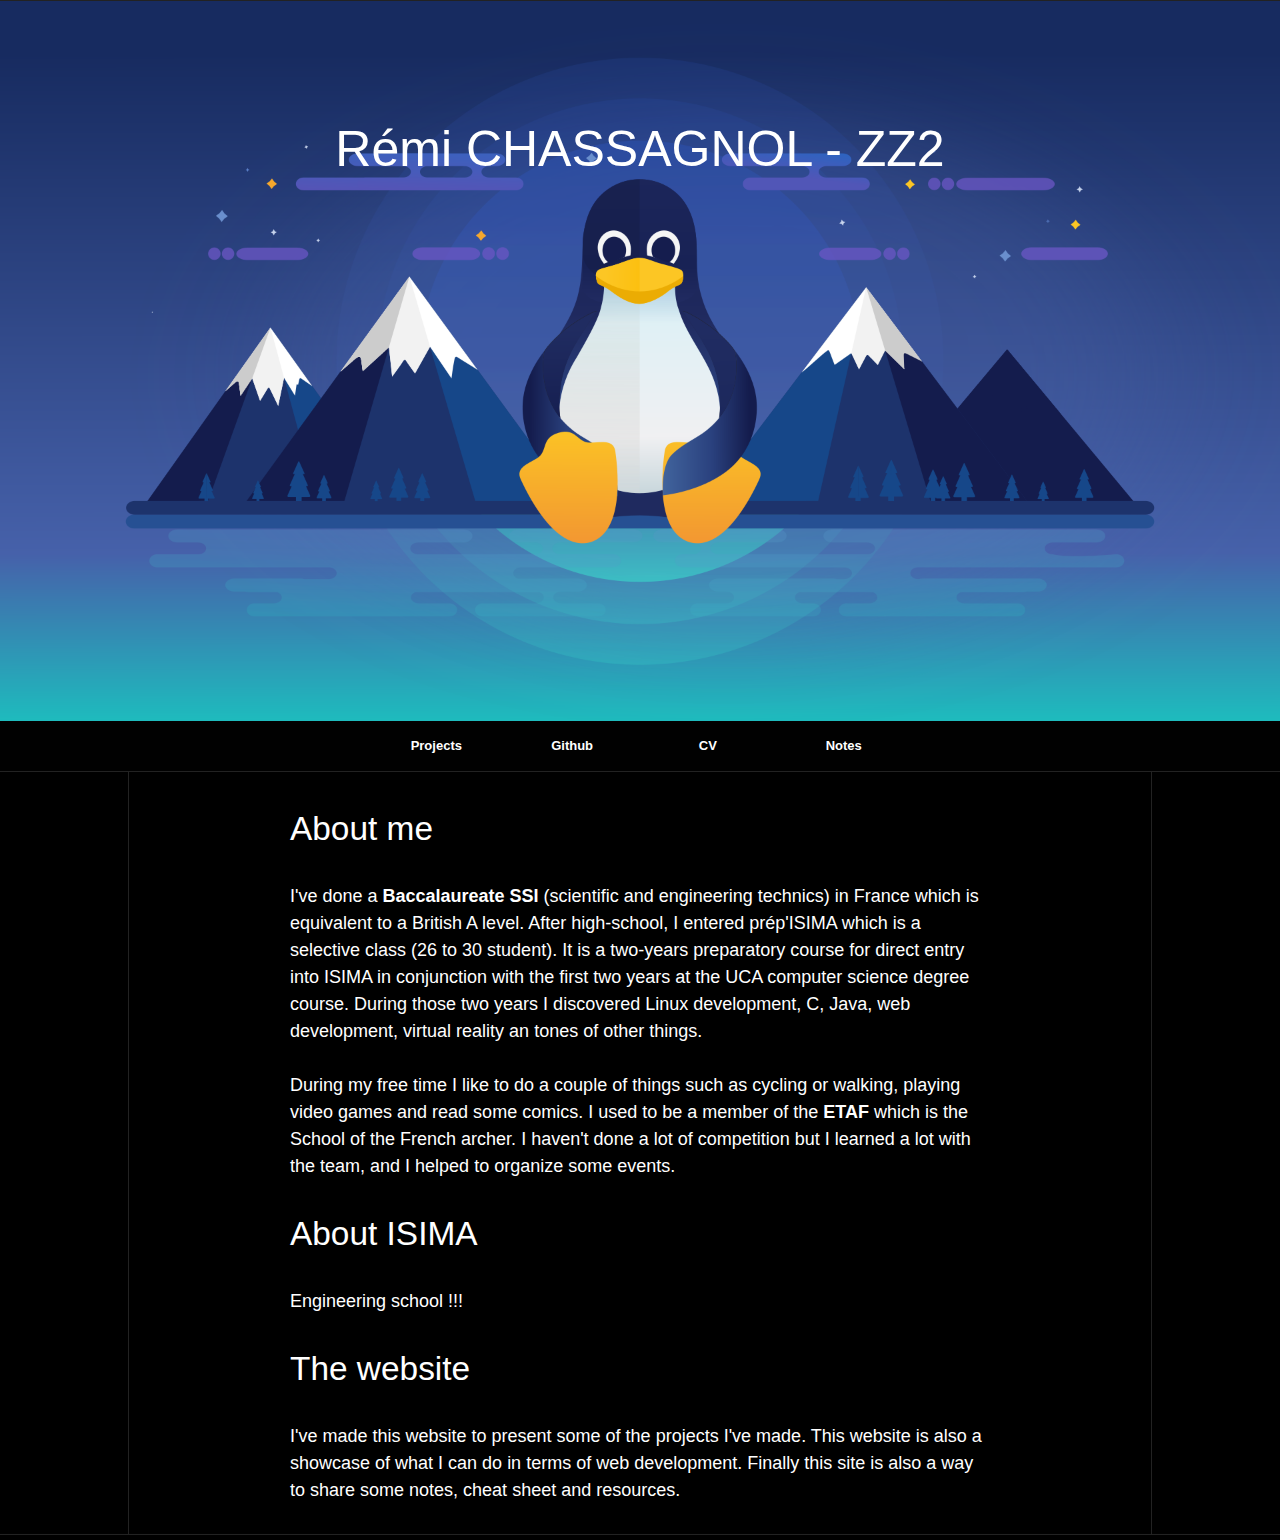
==== commit e207b950: "bigger text, new content and small other changes" ====
--- a/index.html
+++ b/index.html
@@ -34,11 +34,10 @@
 	    <a href="#">Projects</a>
 	    <ul>
 	      <li><a href="#">ZZ1 Project</a></li>
-	      <li><a href="#">My github</a></li>
-	      <li><a href="#">My config files</a></li>
+	      <li><a href="#">dotfiles</a></li>
 	    </ul>
 	  </li>
-	  <li><a href="https://github.com/drfailer">Git</a></li>
+	  <li><a href="https://github.com/drfailer">Github</a></li>
 	  <li><a href="#">CV</a></li>
 	  <li>
 	    <a href="#">Notes</a>
@@ -54,51 +53,40 @@
       <!-- Main content (centered on a smaller area) -->
       <div class="content">
 
-	<h1 id="me">Concerning me</h1>
+	<h1 id="me">About me</h1>
 
 	<p>
-	  Interested by computer science and engineering since I entered
-	  hight-school, I really discovered and loved it when I came in
-	  prestissimo. It is a two years preparatory course for direct entry into
-	  engineering school of ISIMA. At school, I firstly discovered Linux and
-	  and C programming. With this basic knowledge I started to learn more
-	  on others languages on my own by diving into few simple projects.
+	  I've done a <strong>Baccalaureate SSI</strong> (scientific and
+	  engineering technics) in France which is equivalent to a British A
+	  level. After high-school, I entered prép'ISIMA which is a selective
+	  class (26 to 30 student). It is a two-years preparatory course for
+	  direct entry into ISIMA in conjunction with the first two years at the
+	  UCA computer science degree course. During those two years I
+	  discovered Linux development, C, Java, web development, virtual
+	  reality an tones of other things.
 	</p>
 
-	<h1 id="config">The website</h1>
+	<p>
+	  During my free time I like to do a couple of things such as cycling or
+	  walking, playing video games and read some comics. I used to be a
+	  member of the <strong>ETAF</strong> which is the School of the French
+	  archer. I haven't done a lot of competition but I learned a lot with
+	  the team, and I helped to organize some events.
+	</p>
+
+	<h1 id="isima">About ISIMA</h1>
+
+	<p>
+	  Engineering school !!!
+	</p>
+	
+	<h1 id="website">The website</h1>
 	
 	<p>
 	  I've made this website to present some of the projects I've made. This
 	  website is also a showcase of what I can do in terms of web
 	  development. Finally this site is also a way to share some notes,
 	  cheat sheet and resources.
-	</p>
-	
-	<p>
-	  Sed assumenda internos est culpa sunt ea fugit quia id beatae suscipit
-	  sit animi minima. 33 nemo repellat in Quis minus aut consectetur
-	  harum. Ex cupiditate similique et doloremque magni ut nulla At autem
-	  perferendis ut quia aperiam ex dicta impedit unde internos. Et
-	  voluptatibus officiis non consequatur maxime qui quos architecto id
-	  voluptatem minima ut earum rerum.
-	</p>
-
-	<h1 id="config">Ipsum</h1>
-	
-	<p>
-	  Ut dolorem deserunt et fugit nobis ut officia delectus ut numquam
-	  molestiae ut consequatur consequatur in quisquam facere. Vel natus
-	  unde sed enim sunt et voluptas et mollitia vero est perferendis nobis
-	  qui magni reprehenderit!
-	</p>
-	
-	<p>
-	  Sed assumenda internos est culpa sunt ea fugit quia id beatae suscipit
-	  sit animi minima. 33 nemo repellat in Quis minus aut consectetur
-	  harum. Ex cupiditate similique et doloremque magni ut nulla At autem
-	  perferendis ut quia aperiam ex dicta impedit unde internos. Et
-	  voluptatibus officiis non consequatur maxime qui quos architecto id
-	  voluptatem minima ut earum rerum.
 	</p>
 
       </div>
--- a/styles/default.css
+++ b/styles/default.css
@@ -13,7 +13,7 @@
 	color: 
 #000;
 	font-family: "Century Gothic", helvetica, arial, sans-serif;
-	font-size: 1.4em; /* equiv 14px */
+	font-size: 1.8em; /* equiv 14px */
 	line-height: 1.5; /* adapt to your design */
 }
 
--- a/styles/main-style.css
+++ b/styles/main-style.css
@@ -2,6 +2,7 @@
 body {
     margin: 0;
     background-color: black;
+    color: white;
 }
 
 h1#center {
@@ -28,6 +29,12 @@
     width: 100%;
 }
 
+header {
+    /* border */
+    border-bottom: solid;
+    border-width: 1px;
+    border-color: #222222;
+}
 
 /* Links */
 
@@ -57,7 +64,7 @@
   position: relative;
   bottom: 0;
   background-color: black;
-  color: white;
+  /* color: white; */
   width: 100%;
   border-top: 1px #222222 solid;
   box-shadow: 0 3px 5px 1px rgba(54, 50, 57, 0.16);
@@ -89,7 +96,7 @@
     /* Content */
     .content {
 	position: relative;
-	color: white;
+	/* color: white; */
 	background-color: black;
 	max-width: 80%;
 	margin-left: 10%;
@@ -102,8 +109,8 @@
 	border-color: #222222;
     }
 
-    .content p,h1 {
-	max-width: 1000px;
+    .content p,h1,h2,h3,h4 {
+	max-width: 700px;
 	margin-left: auto;
 	margin-right: auto;
     }
@@ -120,13 +127,13 @@
     /* Content */
     .content {
 	position: relative;
-	color: white;
+	/* color: white; */
 	background-color: black;
 	margin-left: 10px;
 	padding: 30px 50px 30px 50px;
     }
 
-    .content p,h1 {
+    .content p,h1,h2,h3,h4 {
 	margin-left: 10px;
     }
 }
